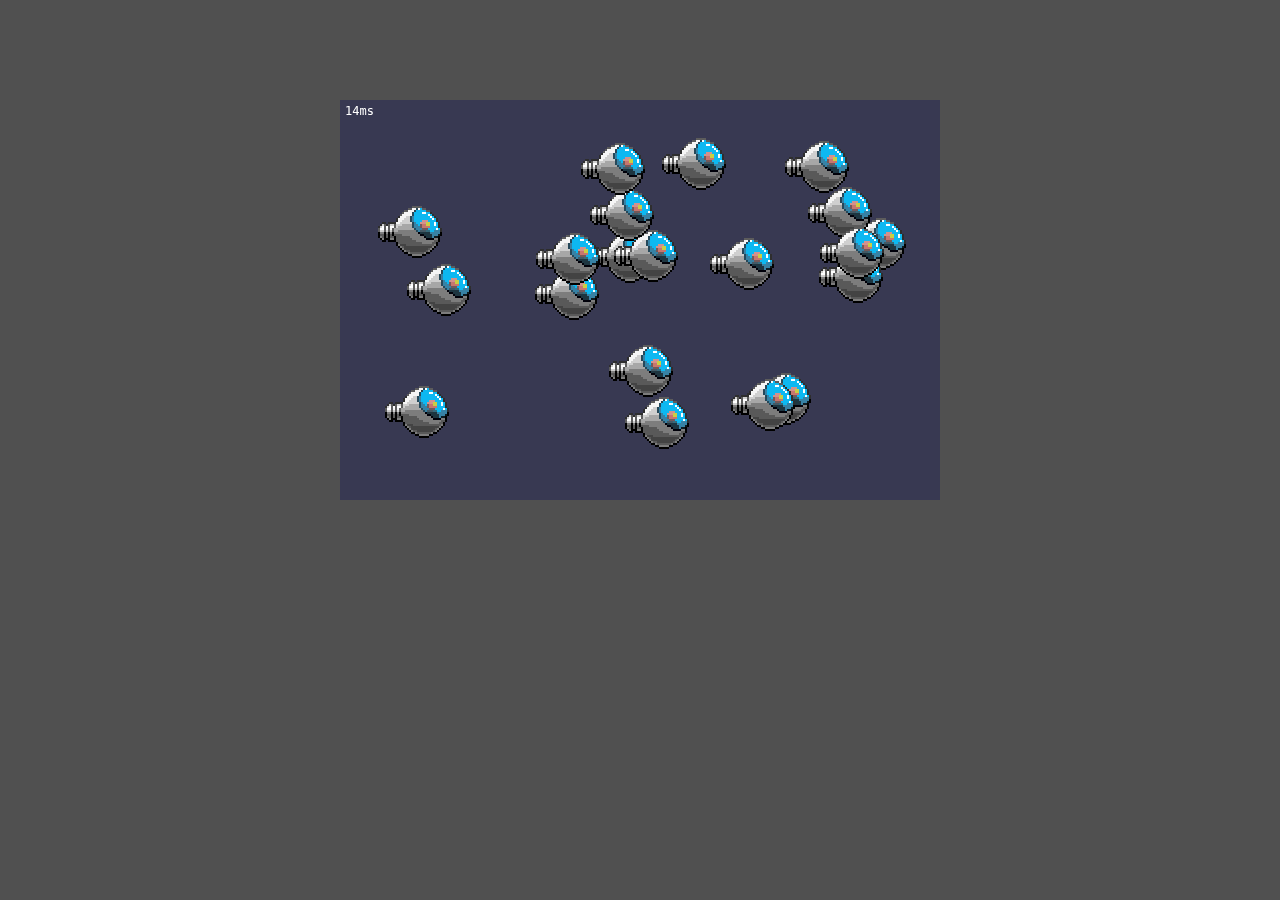
==== game/index.html @ 41fa1112 "Game Code Setup" ====
<!doctype html>
<html>
<head>
    <title>Every Man For Himself</title>
    <link rel="stylesheet" href="style.css">
</head>
<body>
	<canvas id="canvas" width="600" height="400"></canvas>
	
	<script src="app/functions.js" type="text/javascript"></script>
	<script src="app/resources.js" type="text/javascript"></script>
	<script src="app/player.js" type="text/javascript"></script>
	<script src="app/main.js" type="text/javascript"></script>
</body>
</html>
---- game/style.css ----
body {
	background-color: #505050;
}

#canvas {
	background: white;
	margin: 0 auto;
	display: block;
	margin-top: 100px;
}
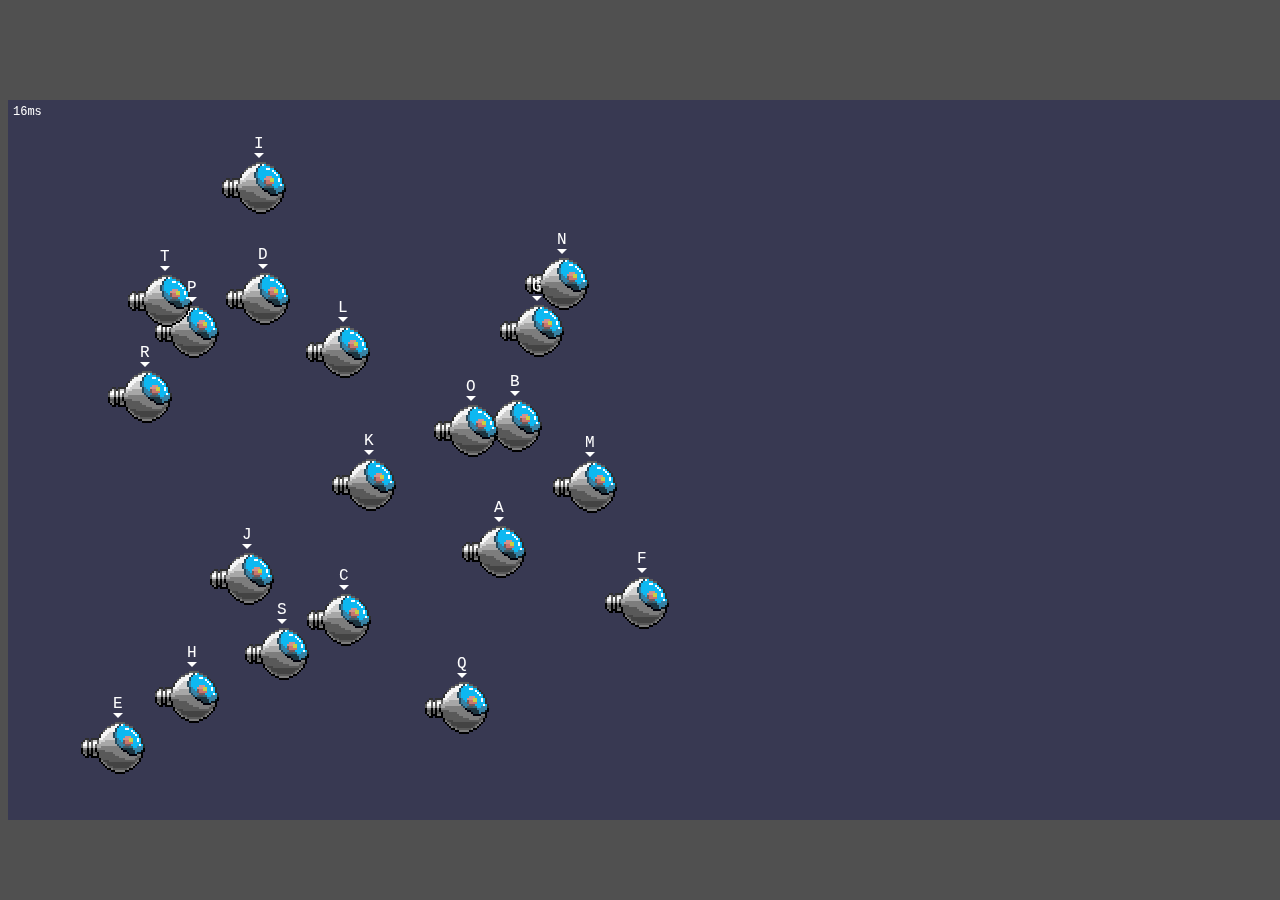
==== commit 5ea76349: "Testing Explosions" ====
--- a/game/index.html
+++ b/game/index.html
@@ -9,6 +9,7 @@
 	
 	<script src="app/functions.js" type="text/javascript"></script>
 	<script src="app/resources.js" type="text/javascript"></script>
+	<script src="app/explosion.js" type="text/javascript"></script>
 	<script src="app/player.js" type="text/javascript"></script>
 	<script src="app/main.js" type="text/javascript"></script>
 </body>
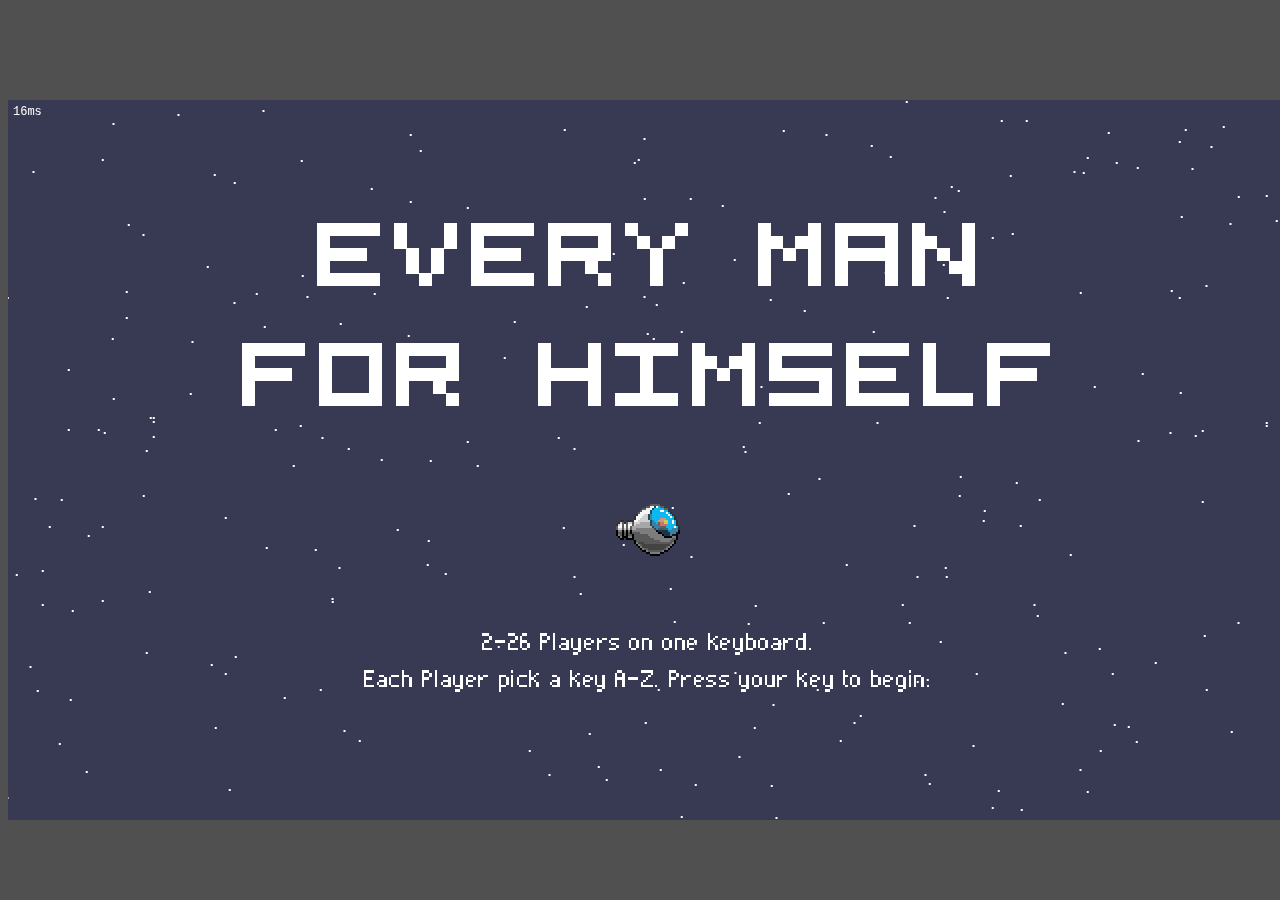
==== commit b734b319: "Title Screen v1" ====
--- a/game/index.html
+++ b/game/index.html
@@ -9,8 +9,10 @@
 	
 	<script src="app/functions.js" type="text/javascript"></script>
 	<script src="app/resources.js" type="text/javascript"></script>
+	<script src="app/space.js" type="text/javascript"></script>
 	<script src="app/explosion.js" type="text/javascript"></script>
 	<script src="app/player.js" type="text/javascript"></script>
+	<script src="app/title-screen.js" type="text/javascript"></script>
 	<script src="app/main.js" type="text/javascript"></script>
 </body>
 </html>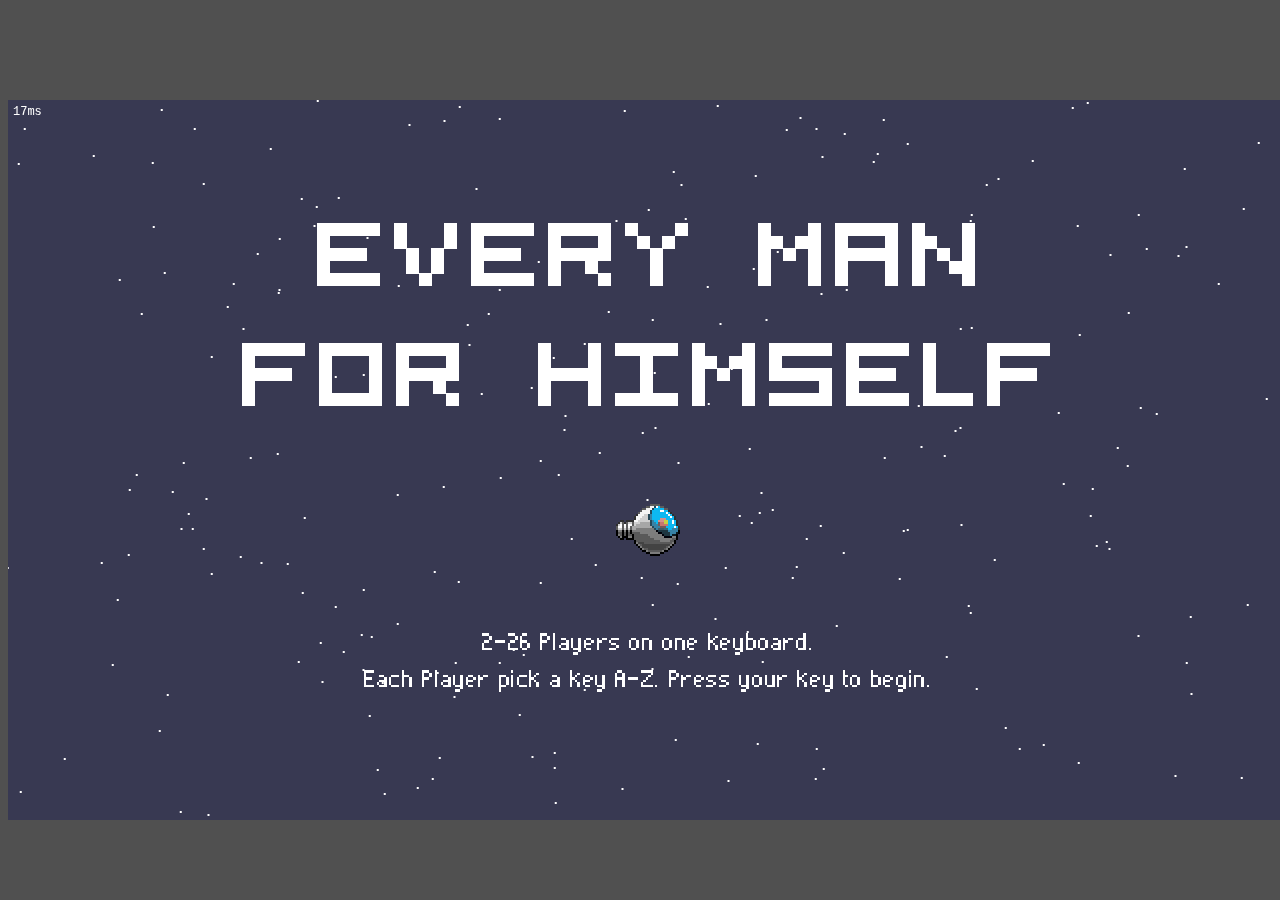
==== commit 5fbd7a3a: "Join Game Screen" ====
--- a/game/index.html
+++ b/game/index.html
@@ -9,10 +9,12 @@
 	
 	<script src="app/functions.js" type="text/javascript"></script>
 	<script src="app/resources.js" type="text/javascript"></script>
+	<script src="app/input.js" type="text/javascript"></script>
 	<script src="app/space.js" type="text/javascript"></script>
 	<script src="app/explosion.js" type="text/javascript"></script>
 	<script src="app/player.js" type="text/javascript"></script>
 	<script src="app/title-screen.js" type="text/javascript"></script>
+	<script src="app/join-screen.js" type="text/javascript"></script>
 	<script src="app/main.js" type="text/javascript"></script>
 </body>
 </html>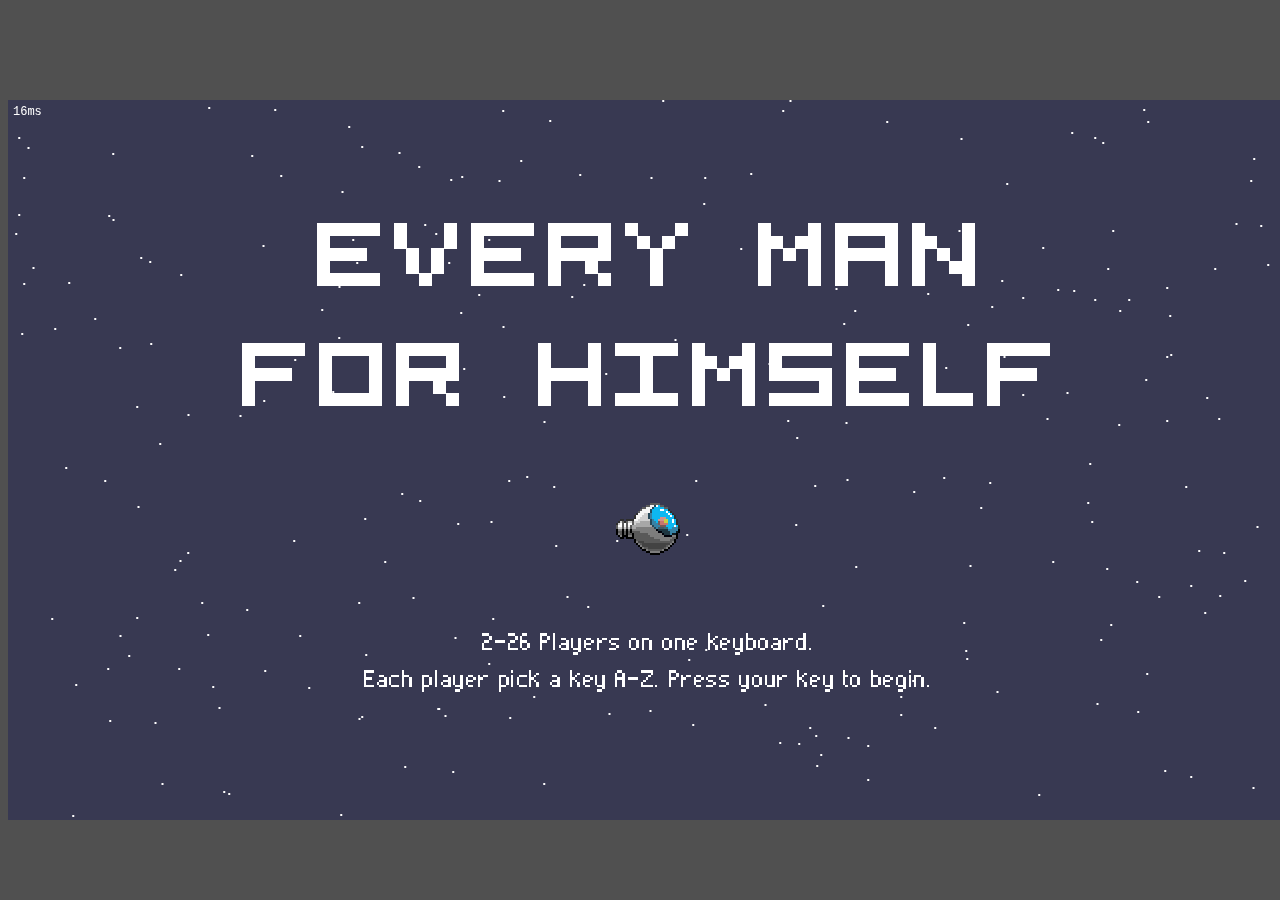
==== commit 2f95d877: "Game Screen and Die Offscreen" ====
--- a/game/index.html
+++ b/game/index.html
@@ -12,9 +12,11 @@
 	<script src="app/input.js" type="text/javascript"></script>
 	<script src="app/space.js" type="text/javascript"></script>
 	<script src="app/explosion.js" type="text/javascript"></script>
+	<script src="app/fireball.js" type="text/javascript"></script>
 	<script src="app/player.js" type="text/javascript"></script>
 	<script src="app/title-screen.js" type="text/javascript"></script>
 	<script src="app/join-screen.js" type="text/javascript"></script>
+	<script src="app/game-level.js" type="text/javascript"></script>
 	<script src="app/main.js" type="text/javascript"></script>
 </body>
 </html>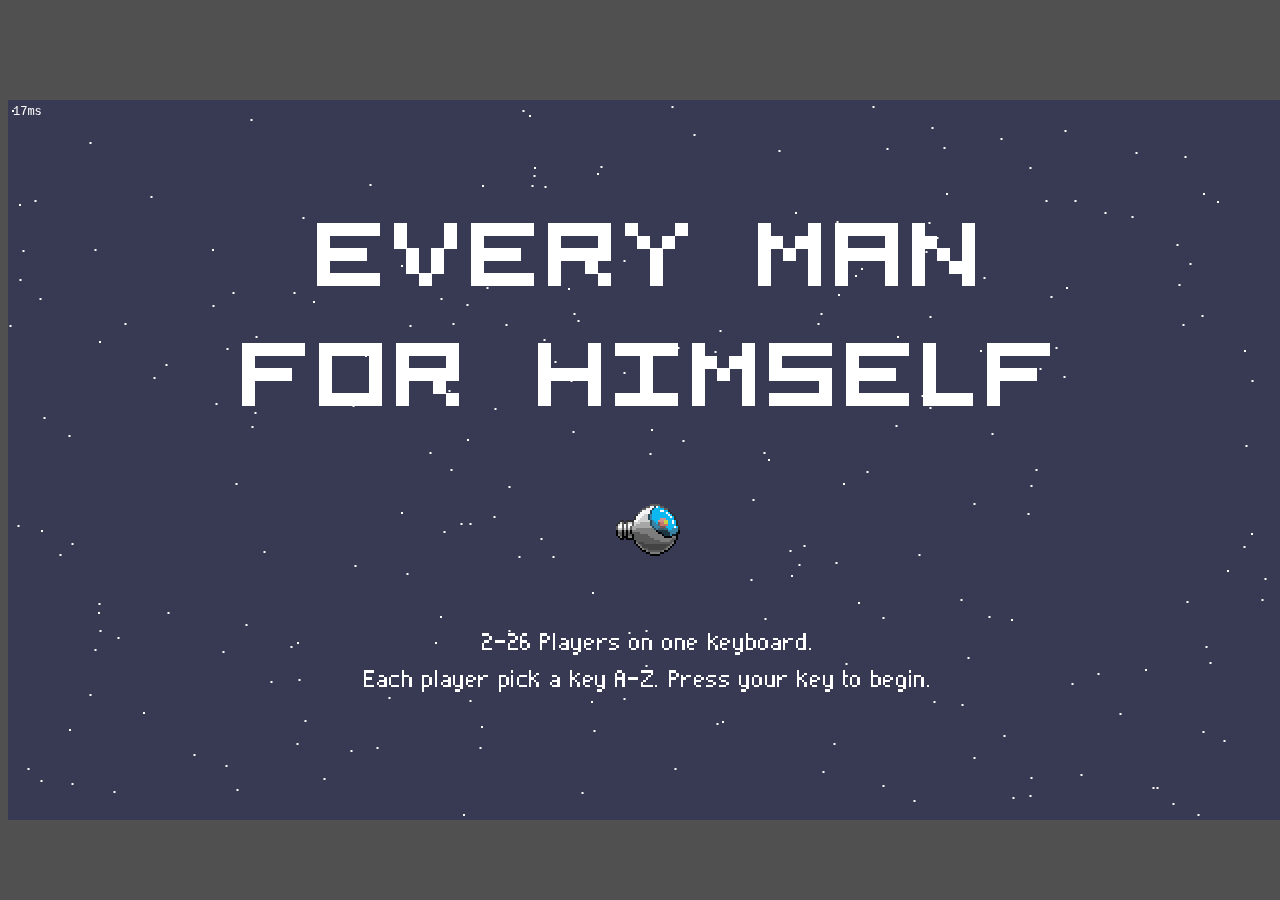
==== commit 7cded406: "Playable game!" ====
--- a/game/index.html
+++ b/game/index.html
@@ -14,8 +14,10 @@
 	<script src="app/explosion.js" type="text/javascript"></script>
 	<script src="app/fireball.js" type="text/javascript"></script>
 	<script src="app/player.js" type="text/javascript"></script>
+	<script src="app/obstacle.js" type="text/javascript"></script>
 	<script src="app/title-screen.js" type="text/javascript"></script>
 	<script src="app/join-screen.js" type="text/javascript"></script>
+	<script src="app/gameover-screen.js" type="text/javascript"></script>
 	<script src="app/game-level.js" type="text/javascript"></script>
 	<script src="app/main.js" type="text/javascript"></script>
 </body>
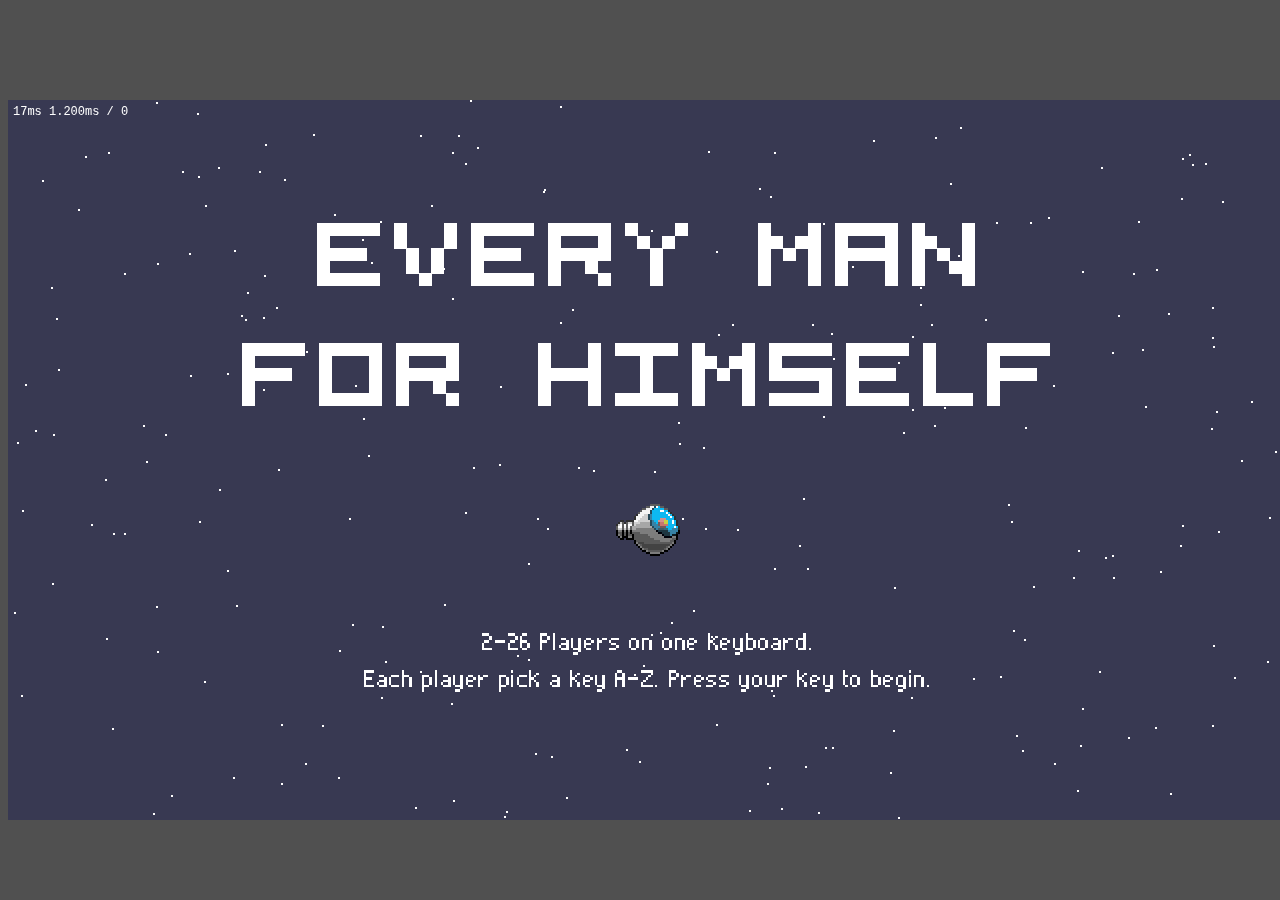
==== commit c56b85d7: "Intermediate Build - Testing Exhaust" ====
--- a/game/index.html
+++ b/game/index.html
@@ -13,6 +13,7 @@
 	<script src="app/space.js" type="text/javascript"></script>
 	<script src="app/explosion.js" type="text/javascript"></script>
 	<script src="app/fireball.js" type="text/javascript"></script>
+	<script src="app/exhaust.js" type="text/javascript"></script>
 	<script src="app/player.js" type="text/javascript"></script>
 	<script src="app/obstacle.js" type="text/javascript"></script>
 	<script src="app/title-screen.js" type="text/javascript"></script>
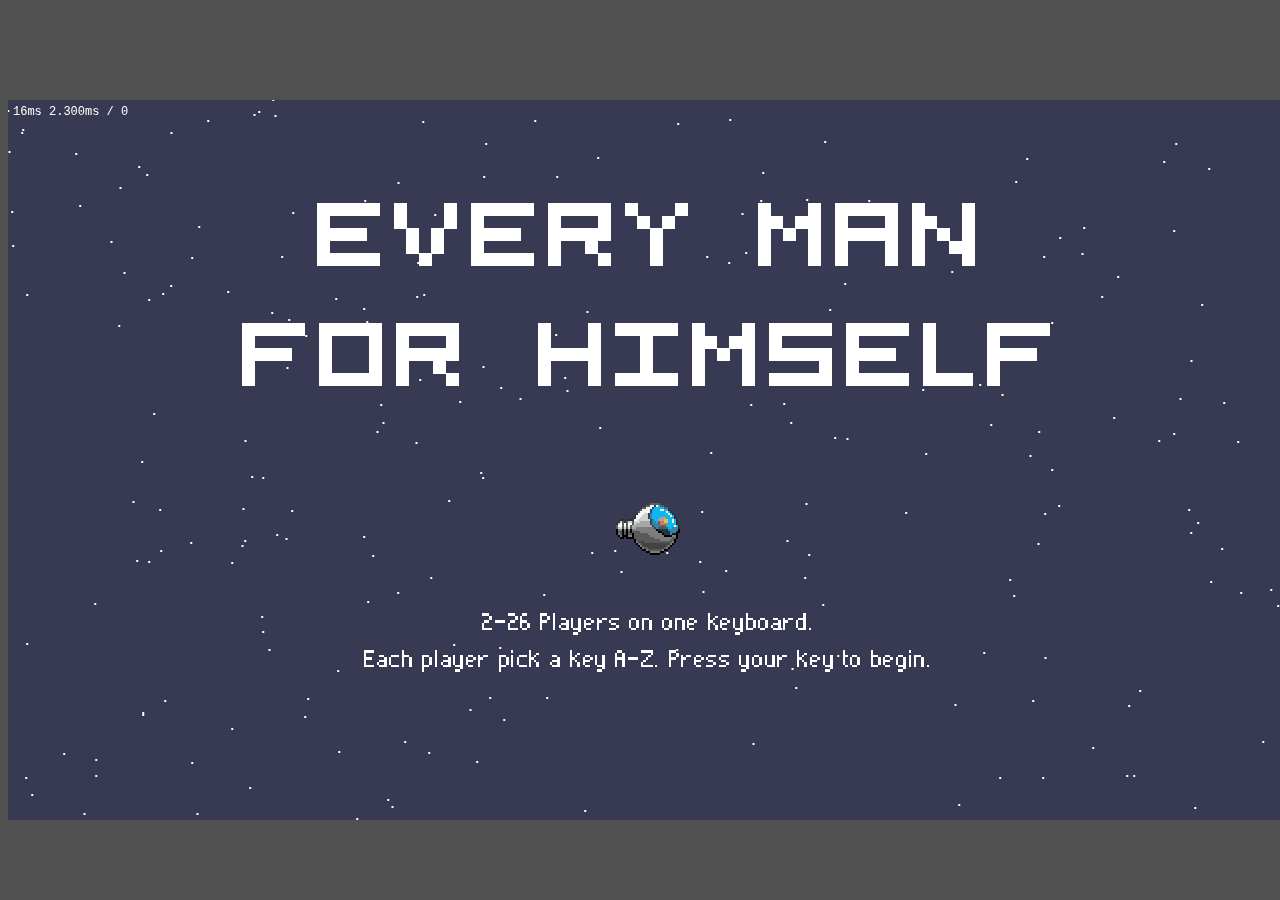
==== commit 3fe47dcb: "Viewport for Camera Shake!" ====
--- a/game/index.html
+++ b/game/index.html
@@ -5,8 +5,9 @@
     <link rel="stylesheet" href="style.css">
 </head>
 <body>
-	<canvas id="canvas" width="600" height="400"></canvas>
+	<canvas id="viewport" width="600" height="400"></canvas>
 	
+	<script src="polyfills.js" type="text/javascript"></script>
 	<script src="app/functions.js" type="text/javascript"></script>
 	<script src="app/resources.js" type="text/javascript"></script>
 	<script src="app/input.js" type="text/javascript"></script>
@@ -20,6 +21,7 @@
 	<script src="app/join-screen.js" type="text/javascript"></script>
 	<script src="app/gameover-screen.js" type="text/javascript"></script>
 	<script src="app/game-level.js" type="text/javascript"></script>
+	<script src="app/viewport.js" type="text/javascript"></script>
 	<script src="app/main.js" type="text/javascript"></script>
 </body>
 </html>--- a/game/style.css
+++ b/game/style.css
@@ -2,7 +2,7 @@
 	background-color: #505050;
 }
 
-#canvas {
+#viewport {
 	background: white;
 	margin: 0 auto;
 	display: block;
